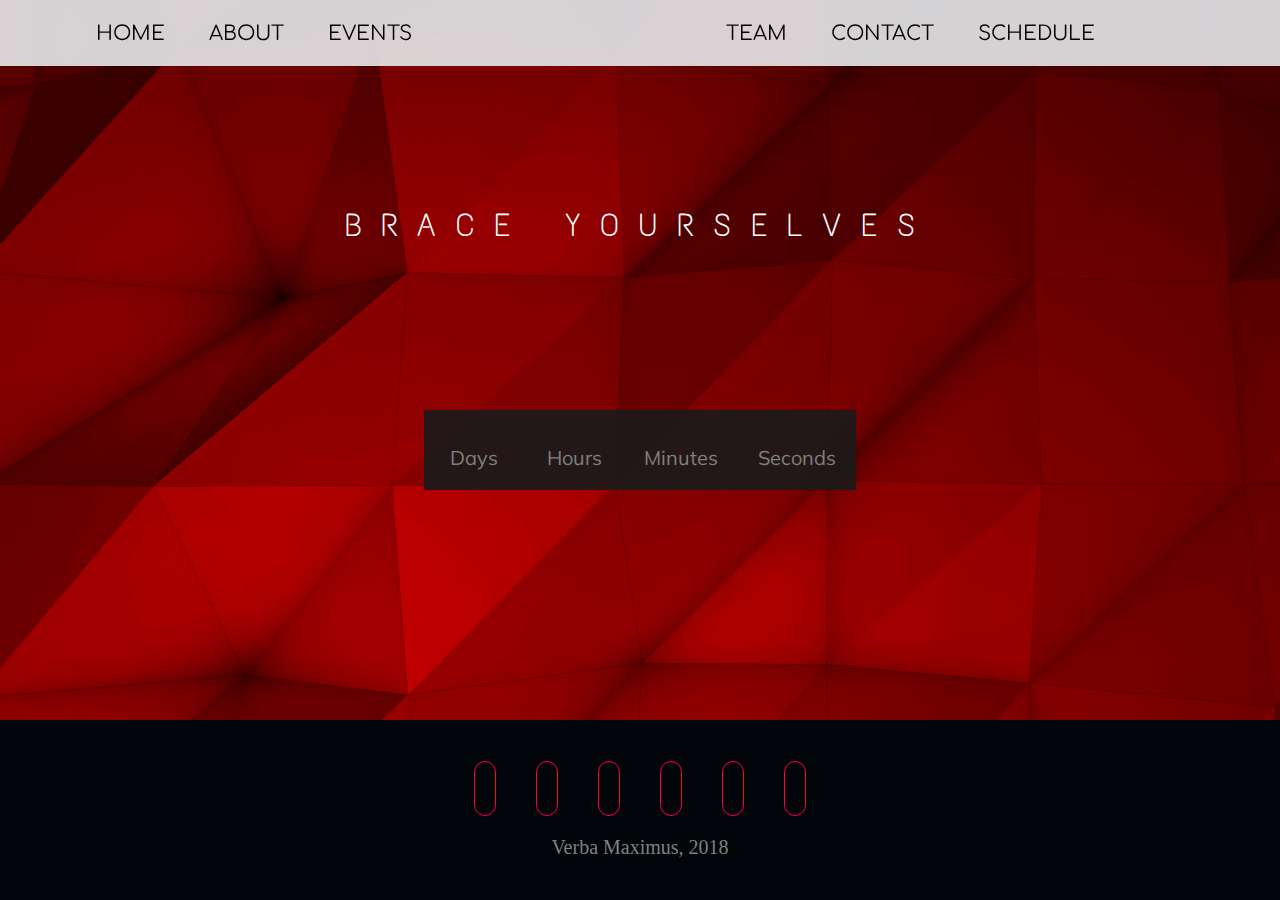
==== index.html @ 97197a47 "landing" ====
<html>
<head>
	<link rel='stylesheet' type='text/css' href='index.css' />
	<link href="https://fonts.googleapis.com/css?family=Armata|El+Messiri|Muli|Poppins|Staatliches|Istok+Web|Cinzel+Decorative|Open+Sans:300|Text+Me+One" rel="stylesheet">
	<div w3-include-html='default.html'></div>
	<script src='default.js'> </script>
	<meta name="viewport" content="width=device-width, initial-scale=1">
 
<script> 
  
var deadline = new Date("Jan 19, 2019 00:00:00").getTime(); 
  
var x = setInterval(function() { 
  
var now = new Date().getTime(); 
var t = deadline - now; 
var days = Math.floor(t / (1000 * 60 * 60 * 24)); 
var hours = Math.floor((t%(1000 * 60 * 60 * 24))/(1000 * 60 * 60)); 
var minutes = Math.floor((t % (1000 * 60 * 60)) / (1000 * 60)); 
var seconds = Math.floor((t % (1000 * 60)) / 1000); 
if(seconds<10){seconds='0'+seconds;}
if(minutes<10){minutes='0'+minutes;}
if(hours<10){hours='0'+hours;}
if(days<10){days='0'+days;}
document.getElementById("day").innerHTML =days ; 
document.getElementById("hour").innerHTML =hours; 
document.getElementById("minute").innerHTML = minutes;  
document.getElementById("second").innerHTML =seconds;  
if (t < 0) { 
        clearInterval(x); 
        document.getElementById("day").innerHTML ='0'; 
        document.getElementById("hour").innerHTML ='0'; 
        document.getElementById("minute").innerHTML ='0' ;  
        document.getElementById("second").innerHTML = '0'; } 
}, 1000); 
</script> 
</head>



<body onclick="location.href='home.html';">

<div class='parta'><div class='back'>
<div class='hashtag'>
Change Begins With
	<div class='changetxt'>
		<div class='first'><b>Desire</b></div>
		<div class='second'><b>Vision</b></div>
		<div class='third'><b>a Voice</b></div>
		<div class='fourth'><b>Ink</b></div>
	</div>
</div>

<div class='dates'>January 19th & 20th </div>
<img class='logo' src='media/logo.png'></img>
<div class='finhash'>#ChangeBeginsWith<span class='fontz'>Ink</span></div>	

</div></div>




<div class='partb'>
<div class='wotg'>BRACE YOURSELVES</div>
<div class="clockdiv"> 
	<div>
		<span class="days" id="day"></span> 
		 <div class="smalltext">Days</div>
	</div>
  
	<div> 
		<span class="hours" id="hour"></span> 
		<div class="smalltext">Hours</div> 
	</div> 
	<div>	 
		<span class="minutes" id="minute"></span> 
		<div class="smalltext">Minutes</div> 
	</div> 
	<div> 
		<span class="seconds" id="second"></span> 
		<div class="smalltext">Seconds</div> 
	</div> 
</div> 
  
<div class='followbox'>
	<div class="flexcontainer">
		<a href="https://www.facebook.com/verbamaximus/"><i class="fab fa-facebook-f"></i> </a>
		<a href="https://twitter.com/verbamaximus"><i class="fab fa-twitter-square"></i></a>
		<a href="https://www.youtube.com/channel/UC3eomI73rnwHqKK5j7aR-qw"><i class="fab fa-youtube"></i></a>
		<a href="https://www.instagram.com/vm.bphc/"><i class="fab fa-instagram"></i></a>
		<a href="https://www.facebook.com/verbamaximus/photos/a.316419335138106.73027.148345488612159/1199759160137448/?type=3"><i class="fab fa-snapchat-ghost"></i></a>
		<a href="https://plus.google.com/+VerbaMaximus"><i class="fab fa-google-plus-g"></i></a>
	</div>	
	<div class="footer"><i class="far fa-copyright"></i> Verba Maximus, 2018</div>
</div>

</div>

</div>




</body>
</html>
---- index.css ----
body
{
	margin: 0;
	padding: 0;
	background: black;
	cursor: pointer;
}

.navbar, .dropdown-content
{
	background-color: transparent;
	opacity: 0;
	margin-left: 10px;
	animation: nav 1s ease-out 11s;
	animation-fill-mode: both;
}
.navbar a, .dropbtn, .dropdown-content a
{
	background-color: transparent;
	animation: nava 1s ease-out 11s;
	animation-fill-mode: both;
}
.followbox
{
	background: transparent;
	position: absolute;
	bottom: 0;
	animation: nav 1s ease-out 11.5s;
	animation-fill-mode: both;
}
.flexcontainer>a>i
{
	animation: nava 1s ease-out 11.5s;
	animation-fill-mode: both;
}

.circle{display: none;}

.parta
{
	display: block;
	width: 100%;
	position: absolute;
	height: 100%;
	animation: flip1 10s linear;
	animation-fill-mode: both;	 
}
.back
{
	width: 100%;
	height: 100%;
	animation: bg 7s ease-out;
	animation-fill-mode: both;
}
.partb
{
	padding: 0;
	margin-top: 0;
	width: 100%;
	position: absolute;
	height: 100%;
	background-image:url('media/test2.jpg');
	background-size: cover;
	background-position: left top;
	animation: flip2 10s linear;
	animation-fill-mode: both;
}

.hashtag
{
	position: absolute;
	top: 50%;
	left: 50%;
	transform: translate(-50%, -50%);
	color: white;
	font-family: 'Open Sans', sans-serif;
	font-size: 36px;
	font-weight: 300;
	overflow: hidden;
	opacity: 1;
	display: inline-block;
	animation: downscale 1s linear 6s;
	animation-fill-mode: forwards;
}
.hashtag::before
{
	content: '#';
	opacity: 0;
	animation: show 0.7s ease-out 5s;
	color: white;
	animation-fill-mode: forwards;
}
.changetxt
{
	display: inline-block;
	width: 180px;
	color: white;
	font-weight: 300;	

    font-family: 'Muli', sans-serif;


	text-align: left;
	height: 36px;
	vertical-align: 0px;
	font-size: inherit;
}

.changetxt>div
{
	font-size: inherit;
	opacity: 0;
	margin-left: -30px;
	height: 36px;
	overflow: hidden;
	position: absolute;
	font-weight: 300;
	animation-fill-mode: forwards;


}

.changetxt>div:nth-child(1)
{
	animation: roll 5.5s linear 0s;
}

.changetxt>div:nth-child(2)
{
	animation: roll 5.5s linear 1.25s;
}

.changetxt>div:nth-child(3)
{
	animation: roll 5.5s linear 2.5s;
}
 
.changetxt>div:nth-child(4)
{
	animation: roll2 5.5s linear 3.75s;
	color: red;
	animation-fill-mode: forwards;
	
} 
.finhash
{
	position: absolute;
	top: 95%;
	left: 50%;
	transform: translate(-50%, -50%);
	font-size: 18px;
	color: white;
	opacity: 0.8;
	animation: smol 0.5s linear 6s;
	animation-fill-mode: both;
}

.fontz{color: red; font-size: inherit; display: opacity: inherit;}
.logo
{
	position: absolute;
	opacity: 0;
	top: 10%;
	left: 50%;
	transform: translate(-50%, -50%);
	width: 60%;
	animation: view 1s ease-out 6s;
	animation-fill-mode: both;
}

.dates
{
	font-size: 38px;
	position: absolute;
	color: #c4c4c4;
	display: block;
	top: 45%;
	opacity: 0;
	left: 50%;
	transform: translate(-50%, -50%);
	animation: rush 1s ease-out 6s;
	animation-fill-mode: both;
}

.vm{ 
 	position: absolute;
	top: 5%;
	left: 50%;
	transform: translate(-50%, -50%);
	height: 10%;
} 

.wotg{ 
 	color: white;
	font-family: 'Text Me One', sans-serif;
	letter-spacing: 20px;
	font-size: 32px;
	position: absolute;
	top: 25%;
	left: 50%;
	transform: translate(-50%, -50%);
 
} 

.clockdiv{ 
	font-family: sans-serif; 
	color: #fff;
	position: absolute;
	display: flex;
	flex-direction: row; 
	top: 50%;
	left: 50%;
	background: rgba(26,26,26,0.9);
	box-shadow: 10px 10px 10px (0,0,0,0.2);
	transform: translate(-50%, -50%);
	text-align: center; 
	font-size: 40px; 
} 
.clockdiv > div{ 
	padding: 20px;
	padding-top: 0px; 
	display: inline-block; 
} 

.clockdiv>div > span{ 
	padding: 30px;
	padding-top: 25px;
	padding-bottom: 10px;
	font-size: 75px;
	font-weight: 300;
	display: inline-block;
	font-family: 'Open Sans', sans-serif;


} 
.clockdiv>div>.smalltext{ 
	
	font-size: 20px;
	color: gray;
	font-family: 'Muli', sans-serif;
} 
@keyframes flip1
{
	0%{opacity: 1;}
	95%{opacity: 1;}
	100%{opacity: 0;}
}

@keyframes flip2
{
	0%{opacity: 0;}
	95%{opacity: 0;}
	100%{opacity: 1;}
}
@keyframes rush
{
	0%
	{
		opacity: 0;
		top: 45%;
		font-size: 38px;
	}
	
	100%
	{
		font-size: 25px;
		top: 90%;
		opacity: 1;
	}
} 
		
@keyframes view
{
	0%{width: 80%; height: 0%; opacity: 0; top: 20%;}
	100%{width: 40%; opacity: 1; top: 45%;}
}

@keyframes smol
{
	0%{opacity: 0;}
	100%{opacity: 0.6;}
}

@keyframes roll
{
	0%
	{
		font-size: 0px;
		opacity: 0;
		margin-left: -30px;
		margin-top: 0px;
		transform: rotate(-25deg)
	}
	
	3%
	{
		opacity: 1;
		transform: rotate(0deg);
	}
	
	5%
	{
		opacity: 1;
		margin-left: 0px;
		margin-top: 0px;
		font-size: inherit;
		
	}
	
	20%
	{
		opacity: 1;
		font-size: inherit;
		margin-left: 0px;
		margin-top: 0px;
		transform: rotate(0deg); 
		
	}
	
	27%
	{
		font-size: 0px;
		opacity: 0.5;
		margin-left: 20px;
		margin-top: 100px;
	}
	
	100%
	{
		font-size: 0px;
		opacity: 0;
		margin-left: -30px;
		margin-top: 0px;
		transform: rotate(15deg);
	}
}
 
@keyframes roll2
{
	0%
	{
		font-size: 0px;
		opacity: 0;
		margin-left: -30px;
		margin-top: 0px;
		transform: rotate(-25deg)
	}
	
	3%
	{
		opacity: 1;
		transform: rotate(0deg);
	}
	
	5%
	{
		opacity: 1;
		margin-left: 0px;
		margin-top: 0px;
		font-size: inherit;
		
	}
	
	100%
	{
		opacity: 1;
		font-size: inherit;
		margin-left: 0px;
		margin-top: 0px;
		transform: rotate(0deg); 
		
	}
	
}
@keyframes downscale
{
	0%
	{
		font-size:36px;
		top: 50%;
		opacity: 1;
	}
	
	100%
	{
		font-size: 0;
		top: 95%;
		opacity: 0;
	}
	
}

@keyframes show
{
	0%{opacity: 0;}
	100%{opacity: 1;}
}
	
@keyframes bg
{
	0%{background-image: url('media/background.png'); background-size: cover; background-position: left top;}
	100%{background-image: url('media/background.png'); background-size: cover;
	background-position: center; 
	background-attachment: fixed;}
}
@keyframes nava
{
	0%
	{
		opacity: 0;
		color: white;
		background-color: transparent;
		border-color: white;
	}
	100%
	{
		opacity: 1;
		color: white;
		background-color: transparent;
		border-color: white;
	}
}
@keyframes nav
{
	0%{opacity: 0; background-color: transparent;}
	100%{opacity: 1; background-color: transparent;}
}


@media only screen and (max-width: 720px)
{
	.hashtag{font-size: 5vw; display: inline-block;}
	.changetxt{font-size: 5vw; display: inline-block;}
	.collapse-nav{animation: colnav 1s ease-out 11s; animation-fill-mode: both;}
	.dates{font-size: 4vw;}
	.finhash{font-size: 4vw; top: 90%;}
	.wotg
	{
		font-size: 5vw;
		letter-spacing: 1px;
		display: inline-block;
	}
	.clockdiv
	{
		padding: 0;
		font-size: 5vw;
	}
	.clockdiv>div
	{
		padding: 3vw;
		font-size: 5vw;
	}
	.clockdiv>div>span
	{
		padding: 3vw;
		font-size: 5vw;
	}
	.clockdiv>div>.smalltext
	{
		font-size: 3vw;
	}
	@keyframes downscale
	{
		0%
		{
			font-size:5vw;
			top: 50%;
			opacity: 1;
		}
		
		100%
		{
			font-size: 0;
			top: 90%;
			opacity: 0;
		}
	
	}
	@keyframes colnav
	{
		0%{opacity: 0;}
		100%{opacity: 1;}
	}
	@keyframes rush
	{
		0%
		{
			opacity: 0;
			top: 45%;
			font-size: 5vw;
		}
	
		100%
		{
			font-size: 4vw;
			top: 80%;
			opacity: 1;
		}
	} 
	@keyframes view
	{
		0%{width: 80%; height: 0%; opacity: 0; top: 20%;}
		100%{width: 48%; opacity: 1; top: 45%;}
	}

}




































}
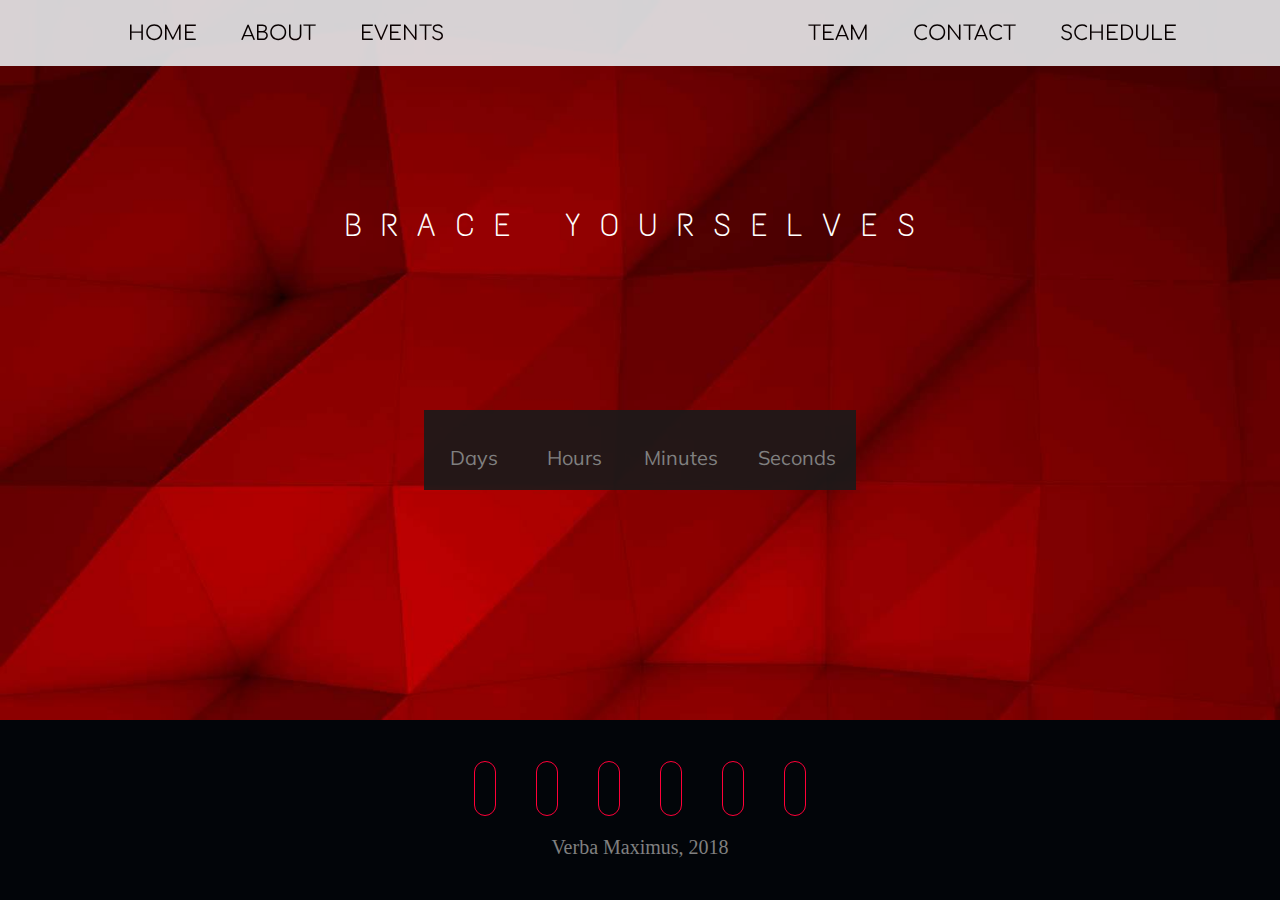
==== commit 7215e652: "." ====
--- a/index.html
+++ b/index.html
@@ -5,6 +5,12 @@
 	<div w3-include-html='default.html'></div>
 	<script src='default.js'> </script>
 	<meta name="viewport" content="width=device-width, initial-scale=1">
+	<meta charset="UTF-8">
+	<meta name="viewport" content="width=device-width, initial-scale=1">
+	<meta property="og:title" content="Verba Maximus'19" />
+	<meta property="og:image" content="media/landing.png" />
+	<meta property="og:description" content="Verba Maximus, BITS Pilani Hyderabad Campus' annual national literary fest, aims at bringing together all literature enthusiasts in one place. With a series of exciting events and competitions, it is a platform for people to express their love for the language.So mark your calendars, for the 19th and 20th of January and join us in celebrating the power of literature." />
+	<meta name="keywords" content="Verba Maximus, Verba Maximus 2019, hyderabad literary fest, writers, debate, poetry, slam, VM" />
  
 <script> 
   
--- a/index.css
+++ b/index.css
@@ -96,10 +96,7 @@
 	width: 180px;
 	color: white;
 	font-weight: 300;	
-
-    font-family: 'Muli', sans-serif;
-
-
+	font-family: 'Muli', sans-serif;
 	text-align: left;
 	height: 36px;
 	vertical-align: 0px;
@@ -429,9 +426,9 @@
 
 @media only screen and (max-width: 720px)
 {
-	.hashtag{font-size: 5vw; display: inline-block;}
+	.hashtag{font-size: 5vw; position: absolute;}
 	.changetxt{font-size: 5vw; display: inline-block;}
-	.collapse-nav{animation: colnav 1s ease-out 11s; animation-fill-mode: both;}
+	.collapse-nav{animation: colnav 1s ease-out 10s; animation-fill-mode: both;}
 	.dates{font-size: 4vw;}
 	.finhash{font-size: 4vw; top: 90%;}
 	.wotg
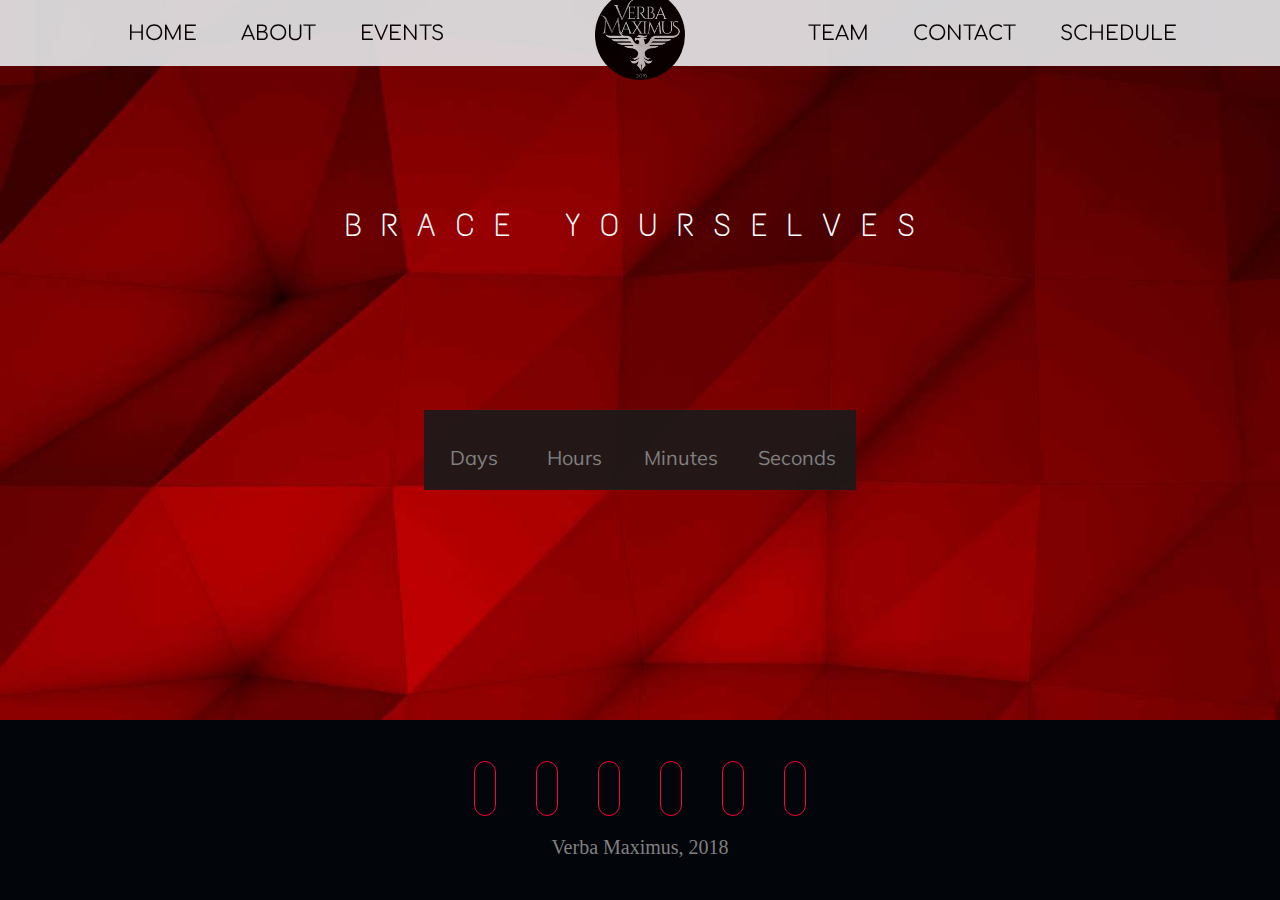
==== commit b26d1998: "index fixed" ====
--- a/index.html
+++ b/index.html
@@ -44,7 +44,7 @@
 
 
 
-<body onclick="location.href='home.html';">
+<body>
 
 <div class='parta'><div class='back'>
 <div class='hashtag'>
@@ -58,7 +58,7 @@
 </div>
 
 <div class='dates'>January 19th & 20th </div>
-<img class='logo' src='media/logo.png'></img>
+<img class='logo' src='media/logo.png' alt="Verba Maximus"></img>
 <div class='finhash'>#ChangeBeginsWith<span class='fontz'>Ink</span></div>	
 
 </div></div>
--- a/index.css
+++ b/index.css
@@ -3,7 +3,7 @@
 	margin: 0;
 	padding: 0;
 	background: black;
-	cursor: pointer;
+
 }
 
 .navbar, .dropdown-content
@@ -34,7 +34,7 @@
 	animation-fill-mode: both;
 }
 
-.circle{display: none;}
+
 
 .parta
 {
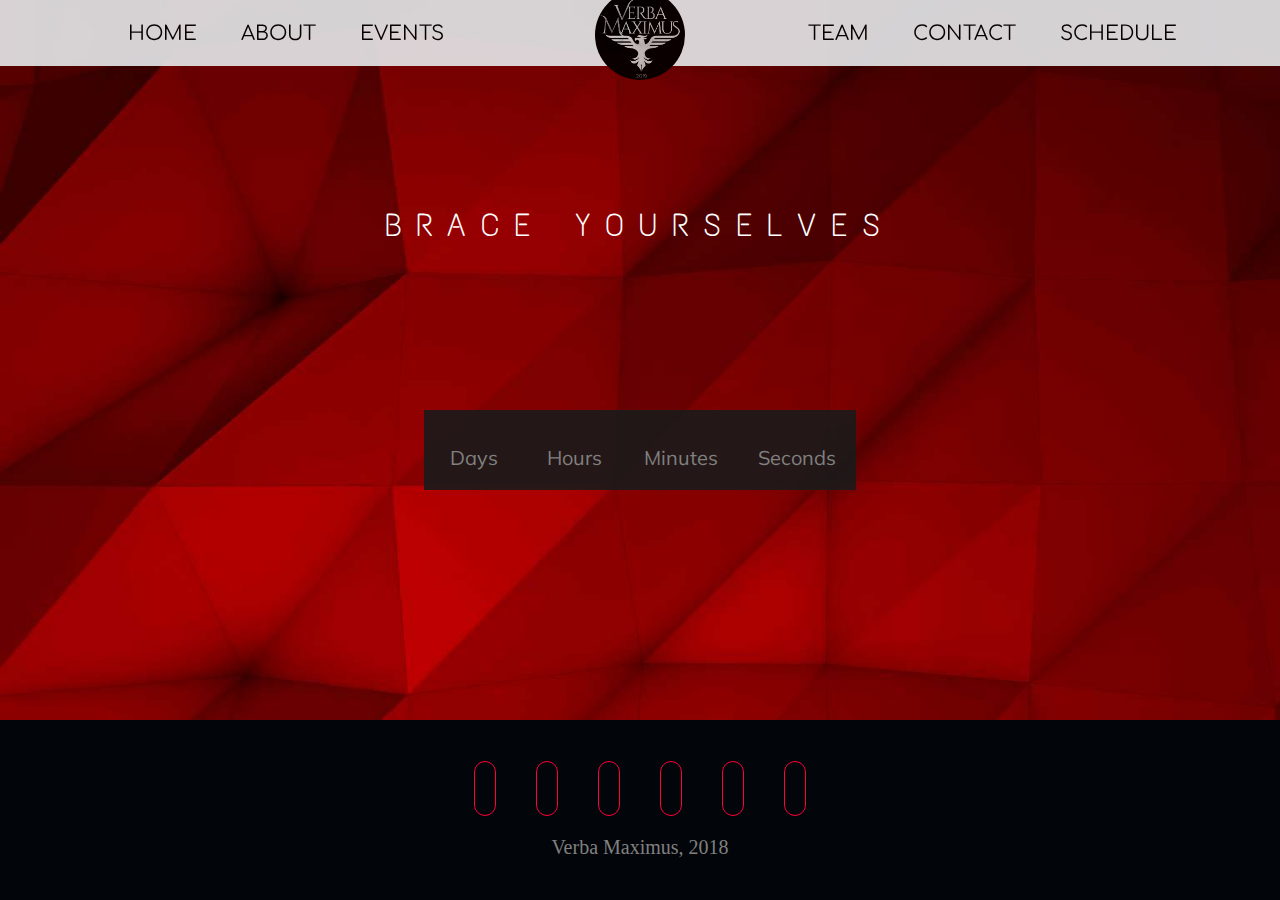
==== commit 88ee026a: "initial release" ====
--- a/index.html
+++ b/index.html
@@ -1,16 +1,22 @@
 <html>
 <head>
+	<!--External Sources -->
 	<link rel='stylesheet' type='text/css' href='index.css' />
 	<link href="https://fonts.googleapis.com/css?family=Armata|El+Messiri|Muli|Poppins|Staatliches|Istok+Web|Cinzel+Decorative|Open+Sans:300|Text+Me+One" rel="stylesheet">
 	<div w3-include-html='default.html'></div>
 	<script src='default.js'> </script>
+	<link rel="shortcut icon" type="image/x-icon" href="media/favicon.jpg" />
+
+
+	<!-- Meta Tags -->
 	<meta name="viewport" content="width=device-width, initial-scale=1">
 	<meta charset="UTF-8">
-	<meta name="viewport" content="width=device-width, initial-scale=1">
-	<meta property="og:title" content="Verba Maximus'19" />
-	<meta property="og:image" content="media/landing.png" />
-	<meta property="og:description" content="Verba Maximus, BITS Pilani Hyderabad Campus' annual national literary fest, aims at bringing together all literature enthusiasts in one place. With a series of exciting events and competitions, it is a platform for people to express their love for the language.So mark your calendars, for the 19th and 20th of January and join us in celebrating the power of literature." />
-	<meta name="keywords" content="Verba Maximus, Verba Maximus 2019, hyderabad literary fest, writers, debate, poetry, slam, VM" />
+	<meta name="title" content="Verba Maximus'19">
+	<meta name="image" content="media/landing.png">
+	<meta name="description" content="Verba Maximus, BITS Pilani Hyderabad Campus' annual national literary fest, aims at bringing together all literature enthusiasts in one place. With a series of exciting events and competitions, it is a platform for people to express their love for the language.So mark your calendars, for the 19th and 20th of January and join us in celebrating the power of literature.">
+	<meta name="keywords" content="Verba Maximus, Verba Maximus 2019, hyderabad literary fest, writers, debate, poetry, slam, VM">
+
+	<title>Verba Maximus</title>
  
 <script> 
   
@@ -67,7 +73,7 @@
 
 
 <div class='partb'>
-<div class='wotg'>BRACE YOURSELVES</div>
+<span class='wotg'>BRACE YOURSELVES</span>
 <div class="clockdiv"> 
 	<div>
 		<span class="days" id="day"></span> 
--- a/index.css
+++ b/index.css
@@ -73,6 +73,7 @@
 	left: 50%;
 	transform: translate(-50%, -50%);
 	color: white;
+
 	font-family: 'Open Sans', sans-serif;
 	font-size: 36px;
 	font-weight: 300;
@@ -190,13 +191,13 @@
 .wotg{ 
  	color: white;
 	font-family: 'Text Me One', sans-serif;
-	letter-spacing: 20px;
+	letter-spacing: 15px;
+	white-space: nowrap;
 	font-size: 32px;
 	position: absolute;
 	top: 25%;
 	left: 50%;
 	transform: translate(-50%, -50%);
- 
 } 
 
 .clockdiv{ 
@@ -426,15 +427,15 @@
 
 @media only screen and (max-width: 720px)
 {
-	.hashtag{font-size: 5vw; position: absolute;}
-	.changetxt{font-size: 5vw; display: inline-block;}
+	.hashtag{font-size: 5vw; display: inline-block;}
+	.changetxt{font-size: 5vw;}
 	.collapse-nav{animation: colnav 1s ease-out 10s; animation-fill-mode: both;}
 	.dates{font-size: 4vw;}
 	.finhash{font-size: 4vw; top: 90%;}
 	.wotg
 	{
 		font-size: 5vw;
-		letter-spacing: 1px;
+		letter-spacing: 1vw;
 		display: inline-block;
 	}
 	.clockdiv
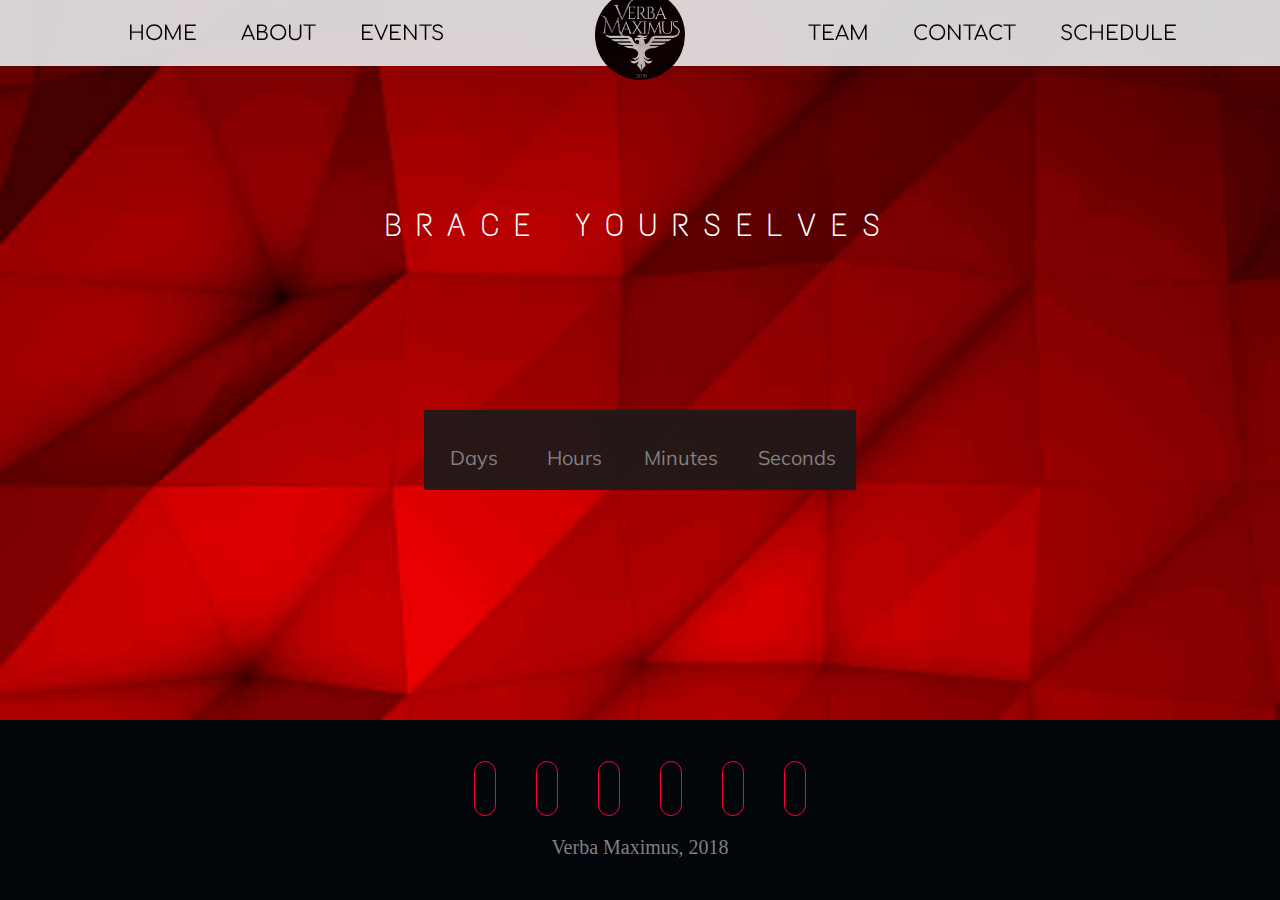
==== commit b882cd7a: "facebook meta" ====
--- a/index.html
+++ b/index.html
@@ -12,10 +12,15 @@
 	<meta name="viewport" content="width=device-width, initial-scale=1">
 	<meta charset="UTF-8">
 	<meta name="title" content="Verba Maximus'19">
-	<meta name="image" content="media/landing.png">
 	<meta name="description" content="Verba Maximus, BITS Pilani Hyderabad Campus' annual national literary fest, aims at bringing together all literature enthusiasts in one place. With a series of exciting events and competitions, it is a platform for people to express their love for the language.So mark your calendars, for the 19th and 20th of January and join us in celebrating the power of literature.">
 	<meta name="keywords" content="Verba Maximus, Verba Maximus 2019, hyderabad literary fest, writers, debate, poetry, slam, VM">
 
+	<!-- Meta for Facebook -->
+	<meta property="og:title" content="Verba Maximus'19"/>
+	<meta property="og:site_name" content="Verba Maximus"/>
+	<meta property="og:image" content="media/landing.png"/>
+	<meta property="og:description" content="Verba Maximus, BITS Pilani Hyderabad Campus' annual national literary fest, aims at bringing together all literature enthusiasts in one place. With a series of exciting events and competitions, it is a platform for people to express their love for the language.So mark your calendars, for the 19th and 20th of January and join us in celebrating the power of literature."/>
+	
 	<title>Verba Maximus</title>
  
 <script> 
@@ -50,7 +55,7 @@
 
 
 
-<body>
+<body onclick="window.open('home.html')">
 
 <div class='parta'><div class='back'>
 <div class='hashtag'>
--- a/index.css
+++ b/index.css
@@ -3,7 +3,7 @@
 	margin: 0;
 	padding: 0;
 	background: black;
-
+	cursor: pointer;
 }
 
 .navbar, .dropdown-content
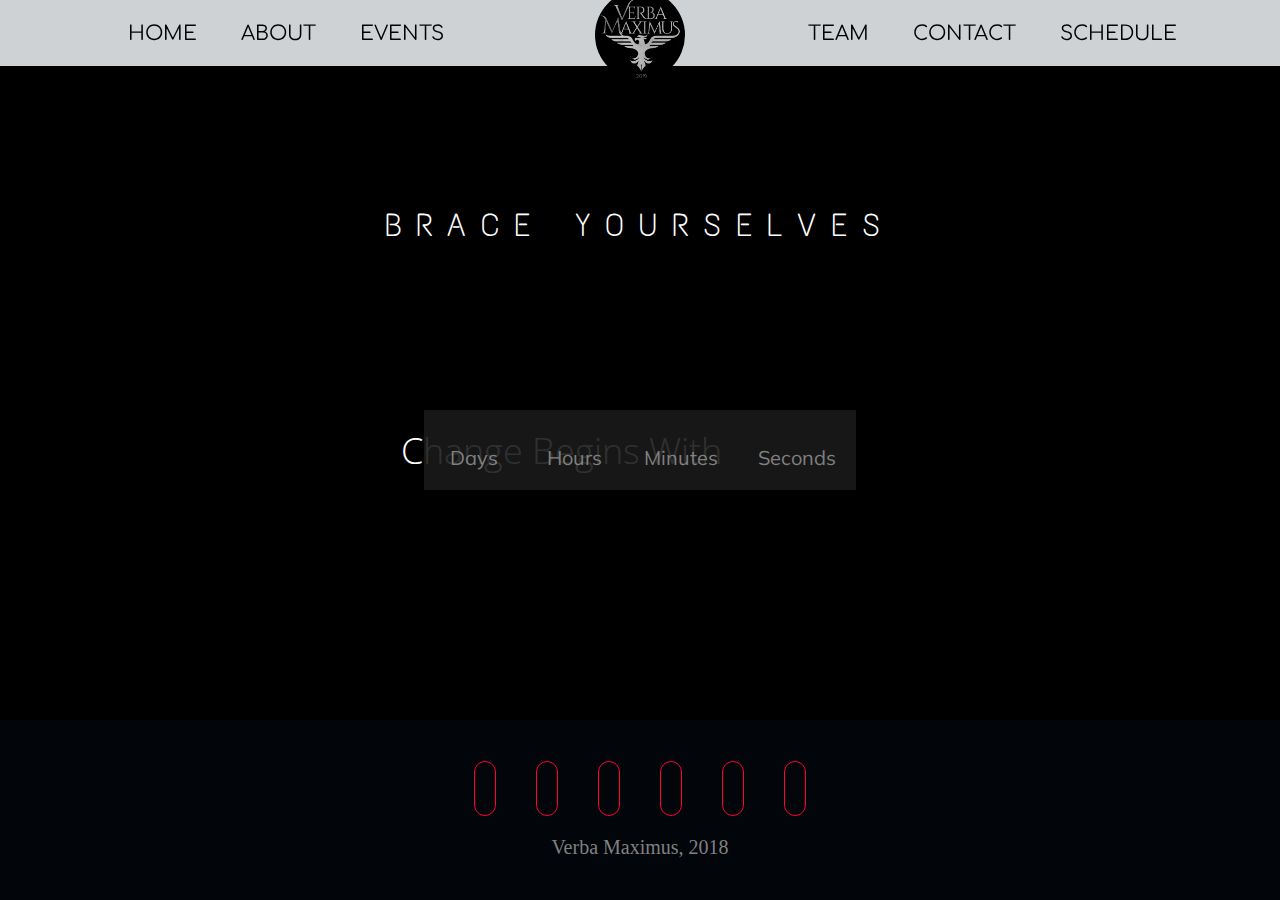
==== commit 77e3ee74: "With registrations" ====
--- a/index.html
+++ b/index.html
@@ -55,7 +55,7 @@
 
 
 
-<body onclick="window.open('home.html')">
+<body>
 
 <div class='parta'><div class='back'>
 <div class='hashtag'>
--- a/index.css
+++ b/index.css
@@ -5,7 +5,7 @@
 	background: black;
 	cursor: pointer;
 }
-
+.registration{display: none;}
 .navbar, .dropdown-content
 {
 	background-color: transparent;
@@ -59,7 +59,7 @@
 	width: 100%;
 	position: absolute;
 	height: 100%;
-	background-image:url('media/test2.jpg');
+	background-image:url('media/PolyBG2.png');
 	background-size: cover;
 	background-position: left top;
 	animation: flip2 10s linear;
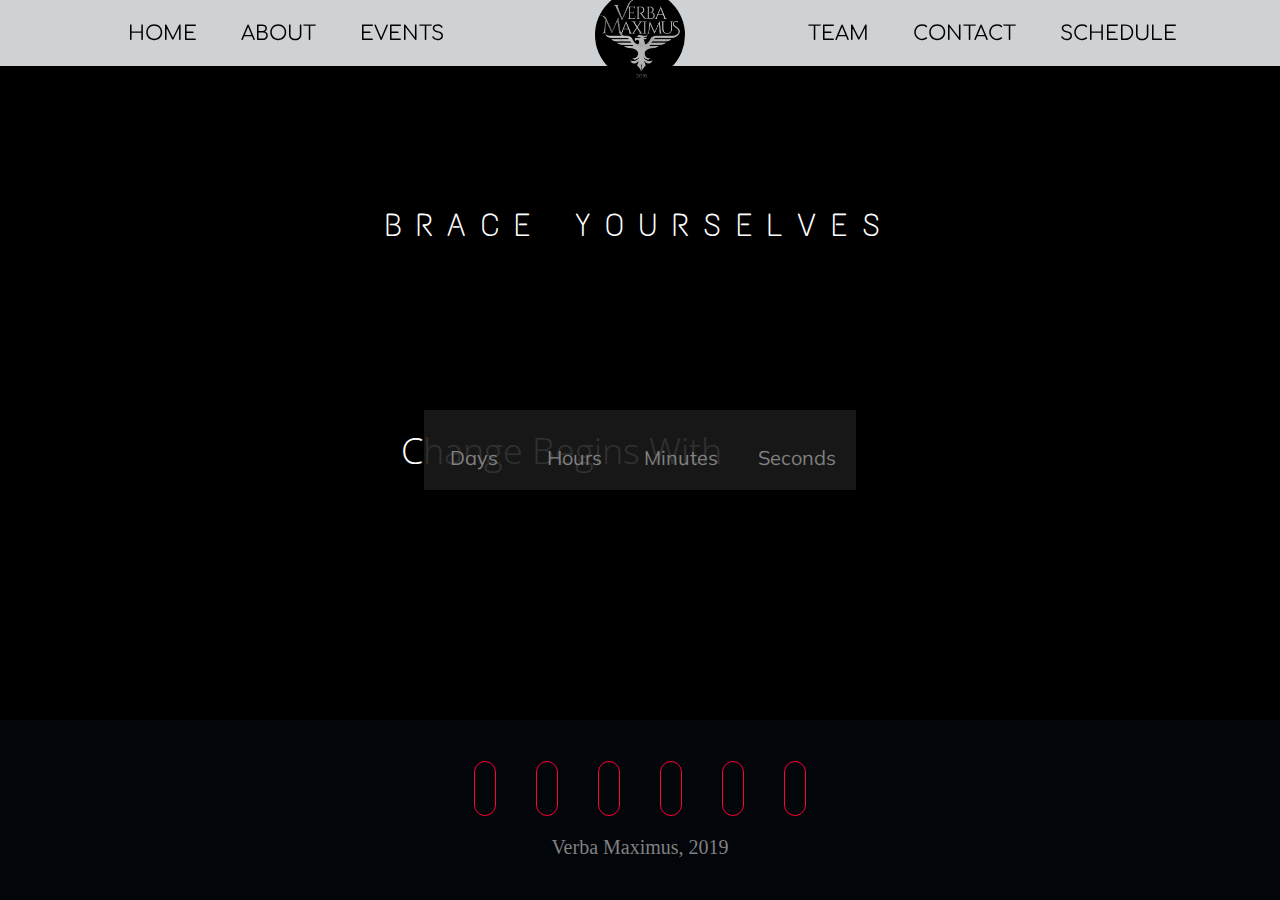
==== commit bf9af748: "schedule and spons" ====
--- a/index.html
+++ b/index.html
@@ -108,7 +108,7 @@
 		<a href="https://www.facebook.com/verbamaximus/photos/a.316419335138106.73027.148345488612159/1199759160137448/?type=3"><i class="fab fa-snapchat-ghost"></i></a>
 		<a href="https://plus.google.com/+VerbaMaximus"><i class="fab fa-google-plus-g"></i></a>
 	</div>	
-	<div class="footer"><i class="far fa-copyright"></i> Verba Maximus, 2018</div>
+	<div class="footer"><i class="far fa-copyright"></i> Verba Maximus, 2019</div>
 </div>
 
 </div>
